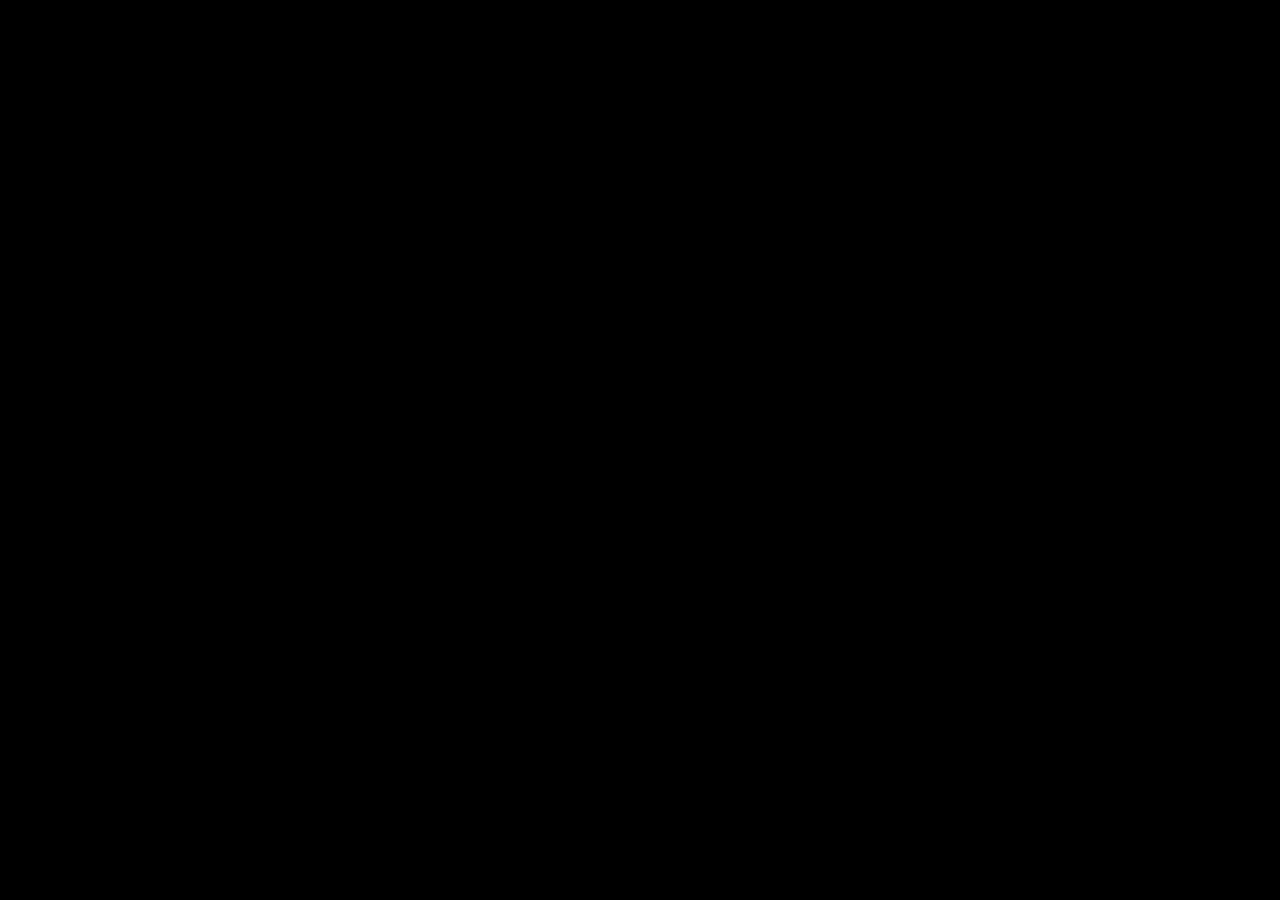
==== index.html @ 4c4936bc "Create Phipps bad time simulator reskin" ====
﻿<!DOCTYPE html>
<html>
<head>
    <meta charset="UTF-8" />
	<meta http-equiv="X-UA-Compatible" content="IE=edge,chrome=1" />
	<title>Phipps: Bad Time Simulator</title>
	<meta name="description" content="Phipps has entered the bad time simulator. Ahh hell." />
	
	<!-- Standardised web app manifest -->
	<link rel="manifest" href="appmanifest.json" />
	
	<!-- Allow fullscreen mode on iOS devices. (These are Apple specific meta tags.) -->
	<meta name="viewport" content="width=device-width, initial-scale=1.0, maximum-scale=1.0, minimum-scale=1.0, user-scalable=no, minimal-ui" />
	<meta name="apple-mobile-web-app-capable" content="yes" />
	<meta name="apple-mobile-web-app-status-bar-style" content="black" />
	<link rel="apple-touch-icon" sizes="256x256" href="icon-256.png" />
	<meta name="HandheldFriendly" content="true" />
	
	<!-- Chrome for Android web app tags -->
	<meta name="mobile-web-app-capable" content="yes" />
	<link rel="shortcut icon" sizes="256x256" href="icon-256.png" />

    <!-- All margins and padding must be zero for the canvas to fill the screen. -->
	<style type="text/css">
		* {
			padding: 0;
			margin: 0;
		}
		html, body {
			background: #000;
			color: #fff;
			overflow: hidden;
			touch-action: none;
			-ms-touch-action: none;
		}
		canvas {
			touch-action-delay: none;
			touch-action: none;
			-ms-touch-action: none;
		}
    </style>
	

</head> 
 
<body> 
	<div id="fb-root"></div>
	
	<script>
	// Issue a warning if trying to preview an exported project on disk.
	(function(){
		// Check for running exported on file protocol
		if (window.location.protocol.substr(0, 4) === "file")
		{
			alert("Exported games won't work until you upload them. (When running on the file:/// protocol, browsers block many features from working for security reasons.)");
		}
	})();
	</script>
	
	<!-- The canvas must be inside a div called c2canvasdiv -->
	<div id="c2canvasdiv">
	
		<!-- The canvas the project will render to.  If you change its ID, don't forget to change the
		ID the runtime looks for in the jQuery events above (ready() and cr_sizeCanvas()). -->
		<canvas id="c2canvas" width="640" height="480">
			<!-- This text is displayed if the visitor's browser does not support HTML5.
			You can change it, but it is a good idea to link to a description of a browser
			and provide some links to download some popular HTML5-compatible browsers. -->
			<h1>Your browser does not appear to support HTML5.  Try upgrading your browser to the latest version.  <a href="http://www.whatbrowser.org">What is a browser?</a>
			<br/><br/><a href="http://www.microsoft.com/windows/internet-explorer/default.aspx">Microsoft Internet Explorer</a><br/>
			<a href="http://www.mozilla.com/firefox/">Mozilla Firefox</a><br/>
			<a href="http://www.google.com/chrome/">Google Chrome</a><br/>
			<a href="http://www.apple.com/safari/download/">Apple Safari</a></h1>
		</canvas>
		
	</div>
	
	<!-- Pages load faster with scripts at the bottom -->
	
	<!-- Construct 2 exported games require jQuery. -->
	<script src="jquery-3.4.1.min.js"></script>


	
    <!-- The runtime script.  You can rename it, but don't forget to rename the reference here as well.
    This file will have been minified and obfuscated if you enabled "Minify script" during export. -->
	<script src="c2runtime.js"></script>

    <script>
		// Start the Construct 2 project running on window load.
		jQuery(document).ready(function ()
		{			
			// Create new runtime using the c2canvas
			cr_createRuntime("c2canvas");
		});
		
		// Pause and resume on page becoming visible/invisible
		function onVisibilityChanged() {
			if (document.hidden || document.mozHidden || document.webkitHidden || document.msHidden)
				cr_setSuspended(true);
			else
				cr_setSuspended(false);
		};
		
		document.addEventListener("visibilitychange", onVisibilityChanged, false);
		document.addEventListener("mozvisibilitychange", onVisibilityChanged, false);
		document.addEventListener("webkitvisibilitychange", onVisibilityChanged, false);
		document.addEventListener("msvisibilitychange", onVisibilityChanged, false);
		
		function OnRegisterSWError(e)
		{
			console.warn("Failed to register service worker: ", e);
		};
		
		// Runtime calls this global method when ready to start caching (i.e. after startup).
		// This registers the service worker which caches resources for offline support.
		window.C2_RegisterSW = function C2_RegisterSW()
		{
			if (!navigator.serviceWorker)
				return;		// no SW support, ignore call
			
			try {
				navigator.serviceWorker.register("sw.js", { scope: "./" })
				.then(function (reg)
				{
					console.log("Registered service worker on " + reg.scope);
				})
				.catch(OnRegisterSWError);
			}
			catch (e)
			{
				OnRegisterSWError(e);
			}
		};
    </script>
</body> 
</html>
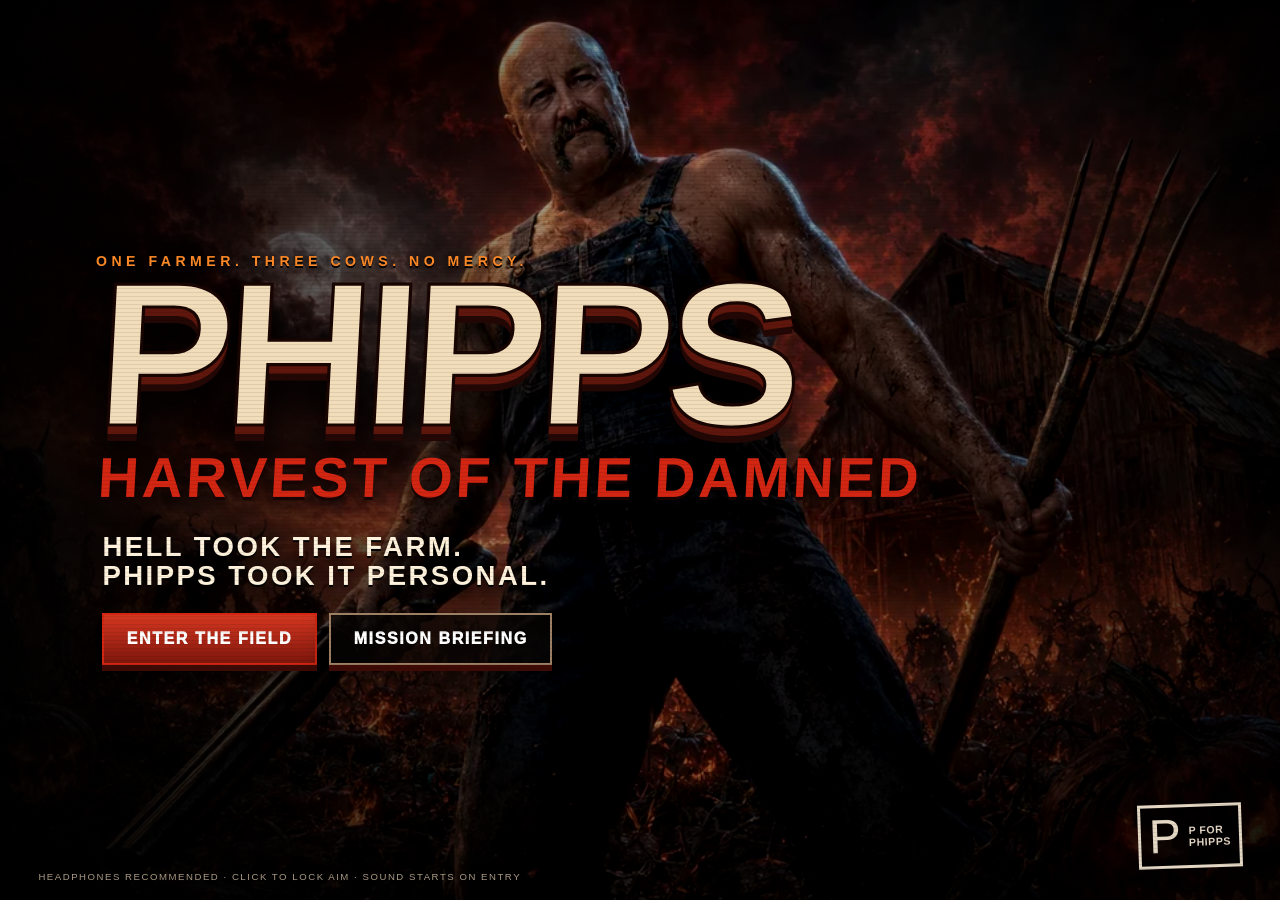
==== commit b3da41c6: "Replace simulator with Harvest of the Damned" ====
--- a/index.html
+++ b/index.html
@@ -1,137 +1,112 @@
-﻿<!DOCTYPE html>
-<html>
-<head>
-    <meta charset="UTF-8" />
-	<meta http-equiv="X-UA-Compatible" content="IE=edge,chrome=1" />
-	<title>Phipps: Bad Time Simulator</title>
-	<meta name="description" content="Phipps has entered the bad time simulator. Ahh hell." />
-	
-	<!-- Standardised web app manifest -->
-	<link rel="manifest" href="appmanifest.json" />
-	
-	<!-- Allow fullscreen mode on iOS devices. (These are Apple specific meta tags.) -->
-	<meta name="viewport" content="width=device-width, initial-scale=1.0, maximum-scale=1.0, minimum-scale=1.0, user-scalable=no, minimal-ui" />
-	<meta name="apple-mobile-web-app-capable" content="yes" />
-	<meta name="apple-mobile-web-app-status-bar-style" content="black" />
-	<link rel="apple-touch-icon" sizes="256x256" href="icon-256.png" />
-	<meta name="HandheldFriendly" content="true" />
-	
-	<!-- Chrome for Android web app tags -->
-	<meta name="mobile-web-app-capable" content="yes" />
-	<link rel="shortcut icon" sizes="256x256" href="icon-256.png" />
-
-    <!-- All margins and padding must be zero for the canvas to fill the screen. -->
-	<style type="text/css">
-		* {
-			padding: 0;
-			margin: 0;
-		}
-		html, body {
-			background: #000;
-			color: #fff;
-			overflow: hidden;
-			touch-action: none;
-			-ms-touch-action: none;
-		}
-		canvas {
-			touch-action-delay: none;
-			touch-action: none;
-			-ms-touch-action: none;
-		}
-    </style>
-	
-
-</head> 
- 
-<body> 
-	<div id="fb-root"></div>
-	
-	<script>
-	// Issue a warning if trying to preview an exported project on disk.
-	(function(){
-		// Check for running exported on file protocol
-		if (window.location.protocol.substr(0, 4) === "file")
-		{
-			alert("Exported games won't work until you upload them. (When running on the file:/// protocol, browsers block many features from working for security reasons.)");
-		}
-	})();
-	</script>
-	
-	<!-- The canvas must be inside a div called c2canvasdiv -->
-	<div id="c2canvasdiv">
-	
-		<!-- The canvas the project will render to.  If you change its ID, don't forget to change the
-		ID the runtime looks for in the jQuery events above (ready() and cr_sizeCanvas()). -->
-		<canvas id="c2canvas" width="640" height="480">
-			<!-- This text is displayed if the visitor's browser does not support HTML5.
-			You can change it, but it is a good idea to link to a description of a browser
-			and provide some links to download some popular HTML5-compatible browsers. -->
-			<h1>Your browser does not appear to support HTML5.  Try upgrading your browser to the latest version.  <a href="http://www.whatbrowser.org">What is a browser?</a>
-			<br/><br/><a href="http://www.microsoft.com/windows/internet-explorer/default.aspx">Microsoft Internet Explorer</a><br/>
-			<a href="http://www.mozilla.com/firefox/">Mozilla Firefox</a><br/>
-			<a href="http://www.google.com/chrome/">Google Chrome</a><br/>
-			<a href="http://www.apple.com/safari/download/">Apple Safari</a></h1>
-		</canvas>
-		
-	</div>
-	
-	<!-- Pages load faster with scripts at the bottom -->
-	
-	<!-- Construct 2 exported games require jQuery. -->
-	<script src="jquery-3.4.1.min.js"></script>
-
-
-	
-    <!-- The runtime script.  You can rename it, but don't forget to rename the reference here as well.
-    This file will have been minified and obfuscated if you enabled "Minify script" during export. -->
-	<script src="c2runtime.js"></script>
-
-    <script>
-		// Start the Construct 2 project running on window load.
-		jQuery(document).ready(function ()
-		{			
-			// Create new runtime using the c2canvas
-			cr_createRuntime("c2canvas");
-		});
-		
-		// Pause and resume on page becoming visible/invisible
-		function onVisibilityChanged() {
-			if (document.hidden || document.mozHidden || document.webkitHidden || document.msHidden)
-				cr_setSuspended(true);
-			else
-				cr_setSuspended(false);
-		};
-		
-		document.addEventListener("visibilitychange", onVisibilityChanged, false);
-		document.addEventListener("mozvisibilitychange", onVisibilityChanged, false);
-		document.addEventListener("webkitvisibilitychange", onVisibilityChanged, false);
-		document.addEventListener("msvisibilitychange", onVisibilityChanged, false);
-		
-		function OnRegisterSWError(e)
-		{
-			console.warn("Failed to register service worker: ", e);
-		};
-		
-		// Runtime calls this global method when ready to start caching (i.e. after startup).
-		// This registers the service worker which caches resources for offline support.
-		window.C2_RegisterSW = function C2_RegisterSW()
-		{
-			if (!navigator.serviceWorker)
-				return;		// no SW support, ignore call
-			
-			try {
-				navigator.serviceWorker.register("sw.js", { scope: "./" })
-				.then(function (reg)
-				{
-					console.log("Registered service worker on " + reg.scope);
-				})
-				.catch(OnRegisterSWError);
-			}
-			catch (e)
-			{
-				OnRegisterSWError(e);
-			}
-		};
-    </script>
-</body> 
-</html> 
+<!doctype html>
+<html lang="en">
+<head>
+  <meta charset="utf-8">
+  <meta name="viewport" content="width=device-width, initial-scale=1, viewport-fit=cover">
+  <meta name="theme-color" content="#080403">
+  <meta name="description" content="Phipps: Harvest of the Damned — an original browser FPS about one farmer, three cows, and a very bad night.">
+  <title>Phipps: Harvest of the Damned</title>
+  <link rel="stylesheet" href="style.css">
+</head>
+<body>
+  <main id="app">
+    <section id="title-screen" class="screen active" aria-labelledby="game-title">
+      <div class="title-art" aria-hidden="true"></div>
+      <div class="title-vignette" aria-hidden="true"></div>
+      <div class="title-content">
+        <p class="eyebrow">ONE FARMER. THREE COWS. NO MERCY.</p>
+        <h1 id="game-title"><span>PHIPPS</span><small>HARVEST OF THE DAMNED</small></h1>
+        <p class="tagline">HELL TOOK THE FARM.<br>PHIPPS TOOK IT PERSONAL.</p>
+        <div class="title-actions">
+          <button id="start-button" class="blood-button">ENTER THE FIELD</button>
+          <button id="briefing-button" class="ghost-button">MISSION BRIEFING</button>
+        </div>
+      </div>
+      <div class="rating-stamp" aria-hidden="true"><strong>P</strong><span>P FOR<br>PHIPPS</span></div>
+      <p class="boot-note">HEADPHONES RECOMMENDED · CLICK TO LOCK AIM · SOUND STARTS ON ENTRY</p>
+    </section>
+
+    <section id="game-screen" class="screen" aria-label="Game">
+      <div id="game-shell">
+        <canvas id="game" width="960" height="540" tabindex="0" aria-label="First-person game view"></canvas>
+        <div class="scanlines" aria-hidden="true"></div>
+        <div id="damage-flash" aria-hidden="true"></div>
+        <div id="crosshair" aria-hidden="true"><i></i><i></i></div>
+        <div id="boss-bar" class="hidden" aria-live="polite">
+          <span>THE INFERNAL COMBINE</span>
+          <div><i id="boss-health"></i></div>
+        </div>
+        <div id="dialogue" class="hidden" aria-live="polite">
+          <strong>PHIPPS</strong><span id="dialogue-text"></span>
+        </div>
+        <div id="objective">FIND THE HERD. CLEANSE THE FIELD.</div>
+        <div id="hud" aria-label="Player status">
+          <div class="hud-identity">
+            <img src="assets/phipps.png" alt="Phipps">
+            <div><span class="hud-label">PHIPPS</span><strong id="health">100</strong><small>VITALITY</small></div>
+          </div>
+          <div class="hud-ammo"><span class="hud-label">12 GAUGE</span><strong id="ammo">12</strong><small>SHELLS</small></div>
+          <div class="hud-mission">
+            <div><span>COWS</span><strong id="cows">0 / 3</strong></div>
+            <div><span>CLEANSED</span><strong id="kills">0 / 10</strong></div>
+          </div>
+        </div>
+        <button id="sound-toggle" aria-label="Mute sound" title="Mute sound">SOUND: ON</button>
+        <button id="pause-button" aria-label="Pause game" title="Pause game">II</button>
+      </div>
+
+      <div id="touch-controls" aria-label="Touch controls">
+        <div class="touch-pad">
+          <button data-control="forward" aria-label="Move forward">▲</button>
+          <div><button data-control="left" aria-label="Turn left">◀</button><button data-control="back" aria-label="Move backward">▼</button><button data-control="right" aria-label="Turn right">▶</button></div>
+        </div>
+        <button id="touch-fire" aria-label="Fire shotgun">FIRE</button>
+      </div>
+      <p class="controls-copy"><b>WASD</b> MOVE · <b>MOUSE / ARROWS</b> AIM · <b>CLICK / SPACE</b> FIRE · <b>ESC</b> PAUSE</p>
+    </section>
+
+    <div id="briefing" class="modal hidden" role="dialog" aria-modal="true" aria-labelledby="briefing-title">
+      <div class="modal-panel dossier">
+        <button class="modal-close" aria-label="Close briefing">×</button>
+        <p class="eyebrow">INCIDENT REPORT · 03:17 AM</p>
+        <h2 id="briefing-title">THE SOUTH FIELD HAS GONE TO HELL.</h2>
+        <div class="briefing-grid">
+          <img src="assets/phipps.png" alt="Phipps, farmer and last line of defense">
+          <div>
+            <p>The pumpkins are screaming. The scarecrows are walking. Something stole all three cows and parked an infernal combine beyond the south fence.</p>
+            <ul>
+              <li>Recover the herd.</li>
+              <li>Cleanse ten field abominations.</li>
+              <li>Turn off the combine. Permanently.</li>
+            </ul>
+            <blockquote>“I’m like you. I was trying to get some sleep.”</blockquote>
+          </div>
+        </div>
+        <button id="briefing-start" class="blood-button">AH HELL. LET'S GO.</button>
+      </div>
+    </div>
+
+    <div id="pause-overlay" class="modal hidden" role="dialog" aria-modal="true" aria-labelledby="pause-title">
+      <div class="modal-panel compact">
+        <p class="eyebrow">FIELD OPERATIONS SUSPENDED</p>
+        <h2 id="pause-title">PAUSED</h2>
+        <button id="resume-button" class="blood-button">GET BACK TO WORK</button>
+        <button id="quit-button" class="ghost-button">RETURN TO TITLE</button>
+      </div>
+    </div>
+
+    <div id="end-screen" class="screen" aria-live="assertive">
+      <div class="end-art"></div>
+      <div class="end-copy">
+        <p class="eyebrow" id="end-eyebrow">THE FARM REMEMBERS</p>
+        <h2 id="end-title">DAWN OVER PHIPPS FARM</h2>
+        <p id="end-text"></p>
+        <div id="end-stats"></div>
+        <button id="restart-button" class="blood-button">WORK ANOTHER SHIFT</button>
+        <button id="end-title-button" class="ghost-button">RETURN TO TITLE</button>
+      </div>
+    </div>
+  </main>
+  <script src="game.js"></script>
+</body>
+</html>
--- a/style.css
+++ b/style.css
@@ -0,0 +1,321 @@
+:root {
+  --black: #050403;
+  --coal: #100b08;
+  --bone: #e8d9bd;
+  --rust: #a32e18;
+  --blood: #d22613;
+  --ember: #ff8a27;
+  --mud: #3b2418;
+}
+
+* { box-sizing: border-box; }
+
+html, body { width: 100%; min-height: 100%; margin: 0; background: #000; color: var(--bone); }
+
+body {
+  overflow: hidden;
+  font-family: "Arial Narrow", "Roboto Condensed", Arial, sans-serif;
+  letter-spacing: .035em;
+}
+
+button { font: inherit; }
+
+.screen {
+  position: fixed;
+  inset: 0;
+  display: none;
+  background: var(--black);
+}
+
+.screen.active { display: flex; }
+.hidden { display: none !important; }
+
+#title-screen {
+  align-items: center;
+  justify-content: center;
+  isolation: isolate;
+  overflow: hidden;
+}
+
+.title-art, .end-art {
+  position: absolute;
+  inset: -3%;
+  z-index: -3;
+  background: #160906 url("assets/title-key-art.webp") center 35% / cover no-repeat;
+  filter: saturate(.92) contrast(1.14) brightness(.72);
+  animation: title-breathe 14s ease-in-out infinite alternate;
+}
+
+.title-vignette {
+  position: absolute;
+  inset: 0;
+  z-index: -2;
+  background:
+    radial-gradient(circle at 50% 45%, transparent 10%, rgba(0,0,0,.28) 55%, #000 105%),
+    linear-gradient(90deg, rgba(0,0,0,.85), transparent 45%, rgba(0,0,0,.18));
+}
+
+#title-screen::after, #end-screen::after {
+  content: "";
+  position: absolute;
+  inset: 0;
+  pointer-events: none;
+  background-image: repeating-linear-gradient(0deg, transparent 0 3px, rgba(0,0,0,.16) 4px);
+  mix-blend-mode: multiply;
+}
+
+.title-content {
+  width: min(93vw, 1240px);
+  padding: 5vh 4vw;
+  margin-top: 2vh;
+  text-align: left;
+  text-shadow: 0 4px 18px #000, 0 2px 0 #000;
+}
+
+.eyebrow {
+  margin: 0 0 .55rem;
+  color: var(--ember);
+  font-size: clamp(.65rem, 1.1vw, .9rem);
+  font-weight: 900;
+  letter-spacing: .32em;
+  text-transform: uppercase;
+}
+
+h1 {
+  max-width: 900px;
+  margin: 0;
+  font-family: Impact, Haettenschweiler, "Arial Narrow Bold", sans-serif;
+  font-weight: 900;
+  line-height: .75;
+  text-transform: uppercase;
+  transform: skew(-3deg);
+}
+
+h1 > span {
+  display: block;
+  color: #f1ddba;
+  font-size: clamp(5.8rem, 16vw, 13.5rem);
+  letter-spacing: -.045em;
+  -webkit-text-stroke: clamp(1px, .25vw, 4px) #180502;
+  text-shadow: 0 .045em 0 #5e160d, 0 .08em 0 #220705, 0 .15em .18em #000;
+}
+
+h1 small {
+  display: block;
+  margin: .34em 0 0 .12em;
+  color: var(--blood);
+  font-size: clamp(1.6rem, 4.4vw, 3.8rem);
+  letter-spacing: .06em;
+  line-height: .95;
+  text-shadow: 0 3px 0 #160302, 0 7px 20px #000;
+}
+
+.tagline {
+  margin: 1.8rem 0 1.4rem .4rem;
+  color: #fff2dc;
+  font-size: clamp(1rem, 2.15vw, 1.75rem);
+  font-weight: 900;
+  line-height: 1.05;
+  letter-spacing: .09em;
+}
+
+.title-actions { display: flex; gap: .8rem; margin-left: .4rem; }
+
+.blood-button, .ghost-button {
+  min-height: 52px;
+  padding: .85rem 1.4rem;
+  border: 2px solid var(--blood);
+  border-radius: 0;
+  color: white;
+  font-weight: 950;
+  letter-spacing: .1em;
+  text-transform: uppercase;
+  cursor: pointer;
+  box-shadow: 0 6px 0 #3d0a05, 0 11px 24px rgba(0,0,0,.55);
+  transition: transform .12s, filter .12s, background .12s;
+}
+
+.blood-button { background: linear-gradient(#d53720, #7f160c); }
+.ghost-button { background: rgba(8,5,4,.74); border-color: #9d8063; }
+.blood-button:hover, .ghost-button:hover { filter: brightness(1.22); transform: translateY(-2px); }
+.blood-button:active, .ghost-button:active { transform: translateY(4px); box-shadow: 0 2px 0 #3d0a05; }
+.blood-button:focus-visible, .ghost-button:focus-visible, button:focus-visible { outline: 3px solid #ffd27e; outline-offset: 4px; }
+
+.rating-stamp {
+  position: absolute;
+  right: 3vw;
+  bottom: 3.5vh;
+  display: flex;
+  align-items: center;
+  gap: .45rem;
+  padding: .32rem .5rem;
+  border: 3px solid #e4d7c4;
+  color: #e4d7c4;
+  background: rgba(0,0,0,.68);
+  transform: rotate(-2deg);
+}
+.rating-stamp strong { font: 3rem/1 Impact, sans-serif; }
+.rating-stamp span { font-size: .66rem; font-weight: 900; }
+.boot-note { position: absolute; left: 3vw; bottom: 2vh; margin: 0; color: #ab9b86; font-size: .6rem; letter-spacing: .16em; }
+
+#game-screen { flex-direction: column; align-items: center; justify-content: center; background: #050302; }
+
+#game-shell {
+  position: relative;
+  width: min(100vw, calc((100vh - 42px) * 16 / 9));
+  aspect-ratio: 16 / 9;
+  max-height: calc(100vh - 42px);
+  overflow: hidden;
+  border: 1px solid #4a1b12;
+  box-shadow: 0 0 0 5px #0d0806, 0 0 70px #3c0b06;
+  background: black;
+}
+
+#game { width: 100%; height: 100%; display: block; image-rendering: pixelated; cursor: crosshair; }
+
+.scanlines {
+  position: absolute;
+  inset: 0;
+  pointer-events: none;
+  opacity: .2;
+  background: repeating-linear-gradient(0deg, transparent 0 3px, rgba(0,0,0,.7) 4px);
+  mix-blend-mode: multiply;
+}
+
+#damage-flash { position: absolute; inset: 0; pointer-events: none; background: rgba(216, 20, 0, 0); box-shadow: inset 0 0 90px rgba(255,0,0,0); transition: background .1s; }
+#damage-flash.hit { background: rgba(216,20,0,.24); box-shadow: inset 0 0 120px rgba(255,0,0,.75); }
+
+#crosshair { position: absolute; left: 50%; top: 50%; width: 24px; height: 24px; transform: translate(-50%,-50%); pointer-events: none; opacity: .75; }
+#crosshair i { position: absolute; left: 50%; top: 50%; background: #f2d9af; box-shadow: 0 0 4px black; transform: translate(-50%,-50%); }
+#crosshair i:first-child { width: 20px; height: 2px; }
+#crosshair i:last-child { width: 2px; height: 20px; }
+
+#hud {
+  position: absolute;
+  left: 0; right: 0; bottom: 0;
+  height: 15.5%;
+  display: grid;
+  grid-template-columns: 1fr .6fr 1fr;
+  align-items: stretch;
+  border-top: 3px solid #7a1b0d;
+  color: #f8ead1;
+  background: linear-gradient(180deg, rgba(17,8,5,.9), rgba(3,2,2,.98));
+  box-shadow: 0 -10px 30px rgba(0,0,0,.5);
+}
+
+.hud-identity { display: flex; align-items: center; min-width: 0; }
+.hud-identity img { width: 28%; align-self: stretch; object-fit: contain; object-position: bottom; filter: sepia(.22) contrast(1.08); background: radial-gradient(circle at 50% 40%, #4a2118, #100806); }
+.hud-identity > div, .hud-ammo { display: grid; align-content: center; padding: 0 6%; }
+.hud-label, #hud small { display: block; font-size: clamp(.45rem, .9vw, .72rem); color: #b19a7e; font-weight: 900; letter-spacing: .18em; }
+#hud strong { font: clamp(1.7rem, 4vw, 3.3rem)/.88 Impact, sans-serif; }
+.hud-identity strong { color: #f7e9cf; }
+.hud-ammo { text-align: center; border-inline: 1px solid #442018; }
+.hud-ammo strong { color: var(--ember); }
+.hud-mission { display: grid; grid-template-columns: 1fr 1fr; align-items: center; text-align: center; }
+.hud-mission div:first-child { border-right: 1px solid #442018; }
+.hud-mission span { display: block; color: #ad8f71; font-size: clamp(.45rem, .85vw, .68rem); font-weight: 900; letter-spacing: .16em; }
+.hud-mission strong { font-size: clamp(1.15rem, 2.5vw, 2rem) !important; }
+
+#objective { position: absolute; left: 50%; top: 4%; transform: translateX(-50%); color: #f2d9b1; font-size: clamp(.54rem, 1.2vw, .8rem); font-weight: 900; letter-spacing: .18em; text-shadow: 0 2px 4px black; white-space: nowrap; }
+
+#dialogue {
+  position: absolute;
+  left: 50%;
+  bottom: 18%;
+  width: min(86%, 680px);
+  padding: .75rem 1rem;
+  transform: translateX(-50%);
+  border-left: 5px solid var(--blood);
+  color: white;
+  background: rgba(5,3,2,.88);
+  box-shadow: 0 6px 24px black;
+  font-size: clamp(.7rem, 1.65vw, 1rem);
+}
+#dialogue strong { margin-right: .75rem; color: var(--ember); letter-spacing: .13em; }
+
+#boss-bar { position: absolute; left: 50%; top: 8%; width: 52%; transform: translateX(-50%); text-align: center; color: #f7dfba; font: clamp(.7rem, 1.5vw, 1rem) Impact, sans-serif; letter-spacing: .14em; text-shadow: 0 2px 4px black; }
+#boss-bar > div { height: 11px; margin-top: 5px; border: 2px solid #d5b68b; background: #120604; box-shadow: 0 2px 5px black; }
+#boss-health { display: block; width: 100%; height: 100%; background: linear-gradient(90deg, #7a1008, #e0401c); transition: width .2s; }
+
+#sound-toggle, #pause-button { position: absolute; top: 2.2%; border: 1px solid rgba(230,210,180,.5); color: #d4c3a9; background: rgba(0,0,0,.55); font-size: clamp(.46rem, .8vw, .65rem); font-weight: 900; letter-spacing: .1em; cursor: pointer; }
+#sound-toggle { right: 2%; padding: .5rem .65rem; }
+#pause-button { left: 2%; width: 34px; height: 30px; }
+
+.controls-copy { height: 30px; margin: 12px 0 0; color: #7d6b59; font-size: .64rem; letter-spacing: .13em; }
+.controls-copy b { color: #b8a58f; }
+
+.modal {
+  position: fixed;
+  inset: 0;
+  z-index: 50;
+  display: grid;
+  place-items: center;
+  padding: 1rem;
+  background: rgba(0,0,0,.86);
+  backdrop-filter: blur(5px);
+}
+
+.modal-panel {
+  position: relative;
+  width: min(760px, 95vw);
+  padding: clamp(1.3rem, 4vw, 3rem);
+  border: 2px solid #77412b;
+  background: linear-gradient(135deg, #21150e, #090604 60%);
+  box-shadow: 0 18px 80px #000, inset 0 0 60px rgba(113,36,15,.16);
+}
+.modal-panel h2, .end-copy h2 { margin: 0 0 1rem; font: clamp(2.2rem, 7vw, 5.8rem)/.88 Impact, sans-serif; color: #ebdac0; letter-spacing: .02em; text-transform: uppercase; text-shadow: 0 4px 0 #461008; }
+.modal-close { position: absolute; top: .5rem; right: .7rem; border: 0; color: #d9c2a4; background: transparent; font-size: 2rem; cursor: pointer; }
+.briefing-grid { display: grid; grid-template-columns: 190px 1fr; gap: 1.5rem; align-items: end; }
+.briefing-grid img { width: 100%; max-height: 300px; object-fit: contain; object-position: bottom; filter: sepia(.35) contrast(1.15); border-bottom: 2px solid var(--rust); }
+.briefing-grid p, .briefing-grid li { line-height: 1.55; color: #c9b89e; }
+.briefing-grid ul { padding-left: 1.15rem; }
+.briefing-grid li::marker { color: var(--blood); }
+blockquote { margin: 1rem 0; padding-left: 1rem; border-left: 3px solid var(--rust); color: #f0d7af; font-weight: 900; font-style: italic; }
+.dossier > .blood-button { width: 100%; margin-top: 1.2rem; }
+.compact { width: min(450px, 92vw); text-align: center; }
+.compact button { width: 100%; margin-top: .7rem; }
+
+#end-screen { z-index: 40; align-items: center; justify-content: center; text-align: center; overflow: hidden; }
+#end-screen .end-art { background-position: center; filter: grayscale(.25) sepia(.5) brightness(.34) contrast(1.25); }
+.end-copy { position: relative; z-index: 2; width: min(780px, 91vw); padding: 2rem; text-shadow: 0 3px 14px black; }
+.end-copy h2 { font-size: clamp(3.5rem, 10vw, 8rem); }
+.end-copy > p:not(.eyebrow) { max-width: 650px; margin: 0 auto 1.3rem; color: #dac8ae; line-height: 1.6; }
+#end-stats { margin: 1.5rem; color: var(--ember); font-weight: 900; letter-spacing: .14em; }
+.end-copy button { margin: .35rem; }
+
+#touch-controls { display: none; }
+
+@keyframes title-breathe { from { transform: scale(1.01); } to { transform: scale(1.065); } }
+
+@media (max-width: 720px) {
+  .title-content { align-self: end; padding-bottom: 14vh; }
+  h1 > span { font-size: clamp(4.7rem, 25vw, 8rem); }
+  h1 small { font-size: clamp(1.25rem, 7vw, 2.6rem); }
+  .tagline { font-size: .88rem; }
+  .title-actions { flex-direction: column; width: min(320px, 90vw); }
+  .rating-stamp, .boot-note { display: none; }
+  .briefing-grid { grid-template-columns: 95px 1fr; gap: .8rem; font-size: .78rem; }
+  #game-shell { width: 100vw; max-height: none; }
+  .controls-copy { display: none; }
+}
+
+@media (pointer: coarse), (max-width: 780px) {
+  #game-screen { justify-content: flex-start; }
+  #game-shell { width: 100vw; margin-top: max(0px, env(safe-area-inset-top)); }
+  #touch-controls {
+    display: flex;
+    flex: 1;
+    width: 100%;
+    min-height: 130px;
+    align-items: center;
+    justify-content: space-between;
+    padding: .5rem max(1rem, env(safe-area-inset-right)) max(.5rem, env(safe-area-inset-bottom)) max(1rem, env(safe-area-inset-left));
+    background: #080503;
+  }
+  .touch-pad { display: grid; justify-items: center; }
+  .touch-pad div { display: flex; gap: 5px; }
+  #touch-controls button { width: 55px; height: 48px; border: 1px solid #6e4935; color: #e6d3b8; background: #24130d; font-weight: 900; touch-action: none; }
+  #touch-fire { width: 78px !important; height: 78px !important; border-radius: 50%; border-color: #a62a18 !important; color: white !important; background: #6b130c !important; }
+}
+
+@media (prefers-reduced-motion: reduce) { .title-art, .end-art { animation: none; } }
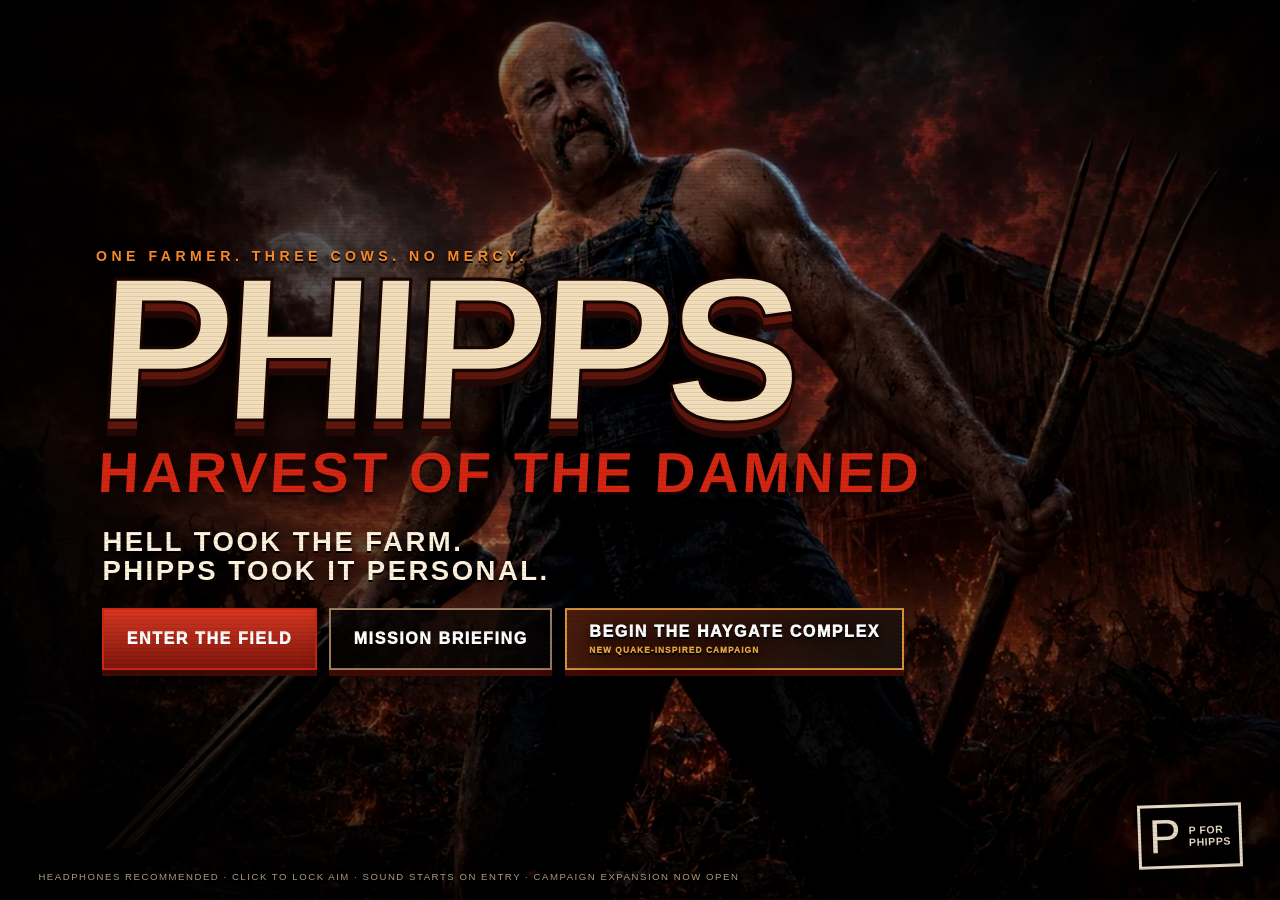
==== commit 14c3adae: "Add The Haygate Complex campaign" ====
--- a/index.html
+++ b/index.html
@@ -20,10 +20,11 @@
         <div class="title-actions">
           <button id="start-button" class="blood-button">ENTER THE FIELD</button>
           <button id="briefing-button" class="ghost-button">MISSION BRIEFING</button>
+          <a class="campaign-button" href="campaign.html"><span>BEGIN THE HAYGATE COMPLEX</span><small>NEW QUAKE-INSPIRED CAMPAIGN</small></a>
         </div>
       </div>
       <div class="rating-stamp" aria-hidden="true"><strong>P</strong><span>P FOR<br>PHIPPS</span></div>
-      <p class="boot-note">HEADPHONES RECOMMENDED · CLICK TO LOCK AIM · SOUND STARTS ON ENTRY</p>
+      <p class="boot-note">HEADPHONES RECOMMENDED · CLICK TO LOCK AIM · SOUND STARTS ON ENTRY · CAMPAIGN EXPANSION NOW OPEN</p>
     </section>
 
     <section id="game-screen" class="screen" aria-label="Game">
--- a/style.css
+++ b/style.css
@@ -119,9 +119,9 @@
   letter-spacing: .09em;
 }
 
-.title-actions { display: flex; gap: .8rem; margin-left: .4rem; }
-
-.blood-button, .ghost-button {
+.title-actions { display: flex; flex-wrap: wrap; gap: .8rem; margin-left: .4rem; }
+
+.blood-button, .ghost-button, .campaign-button {
   min-height: 52px;
   padding: .85rem 1.4rem;
   border: 2px solid var(--blood);
@@ -131,15 +131,18 @@
   letter-spacing: .1em;
   text-transform: uppercase;
   cursor: pointer;
+  text-decoration: none;
   box-shadow: 0 6px 0 #3d0a05, 0 11px 24px rgba(0,0,0,.55);
   transition: transform .12s, filter .12s, background .12s;
 }
 
 .blood-button { background: linear-gradient(#d53720, #7f160c); }
 .ghost-button { background: rgba(8,5,4,.74); border-color: #9d8063; }
-.blood-button:hover, .ghost-button:hover { filter: brightness(1.22); transform: translateY(-2px); }
-.blood-button:active, .ghost-button:active { transform: translateY(4px); box-shadow: 0 2px 0 #3d0a05; }
-.blood-button:focus-visible, .ghost-button:focus-visible, button:focus-visible { outline: 3px solid #ffd27e; outline-offset: 4px; }
+.campaign-button { display: inline-flex; flex-direction: column; justify-content: center; border-color: #d69235; background: linear-gradient(135deg, #4b1c0d, #17100c); }
+.campaign-button small { margin-top: .2rem; color: #e9a640; font-size: .52rem; letter-spacing: .13em; }
+.blood-button:hover, .ghost-button:hover, .campaign-button:hover { filter: brightness(1.22); transform: translateY(-2px); }
+.blood-button:active, .ghost-button:active, .campaign-button:active { transform: translateY(4px); box-shadow: 0 2px 0 #3d0a05; }
+.blood-button:focus-visible, .ghost-button:focus-visible, .campaign-button:focus-visible, button:focus-visible { outline: 3px solid #ffd27e; outline-offset: 4px; }
 
 .rating-stamp {
   position: absolute;
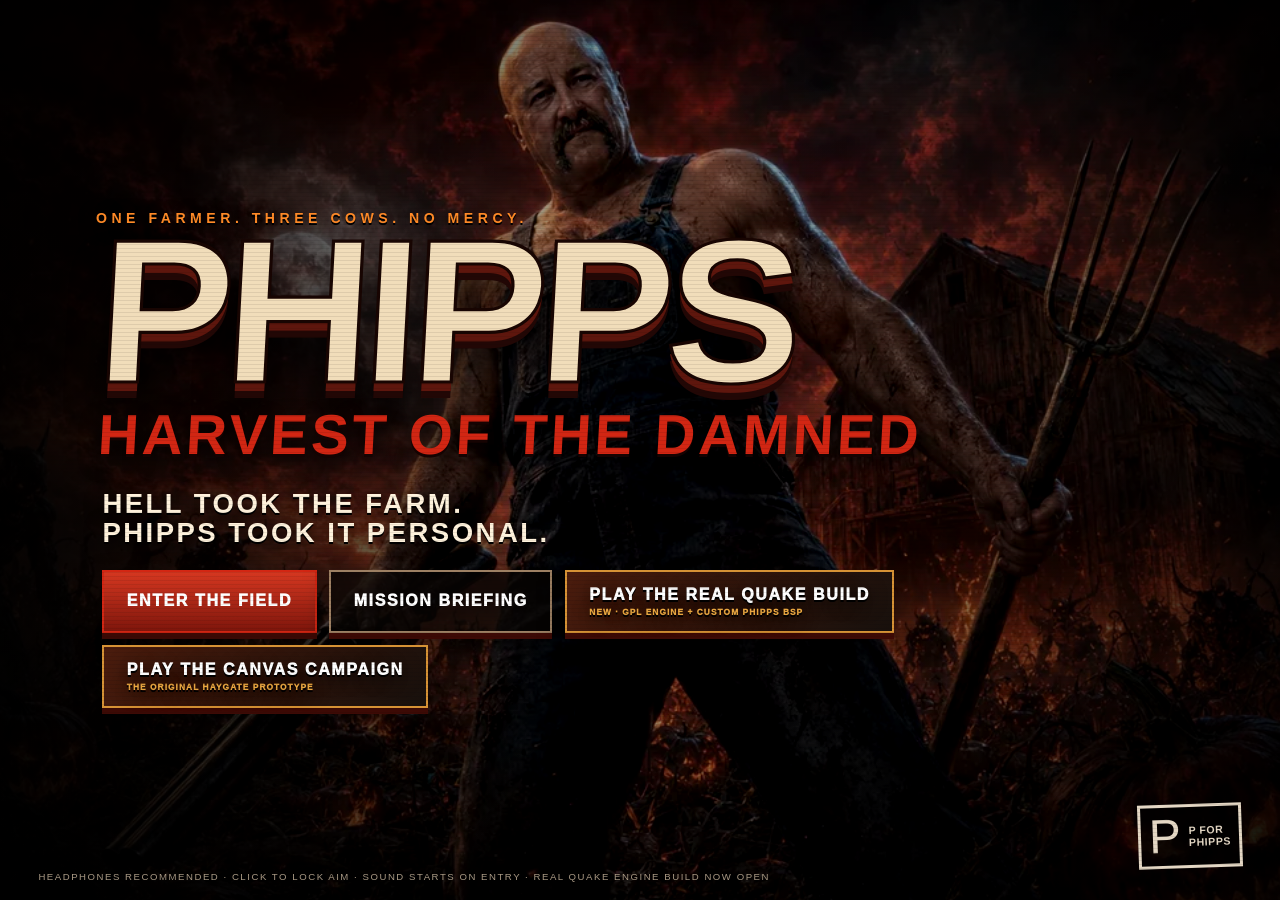
==== commit acfccfa4: "Add Phippsgate GPL Quake engine build" ====
--- a/index.html
+++ b/index.html
@@ -20,11 +20,12 @@
         <div class="title-actions">
           <button id="start-button" class="blood-button">ENTER THE FIELD</button>
           <button id="briefing-button" class="ghost-button">MISSION BRIEFING</button>
-          <a class="campaign-button" href="campaign.html"><span>BEGIN THE HAYGATE COMPLEX</span><small>NEW QUAKE-INSPIRED CAMPAIGN</small></a>
+          <a class="campaign-button" href="quake/"><span>PLAY THE REAL QUAKE BUILD</span><small>NEW · GPL ENGINE + CUSTOM PHIPPS BSP</small></a>
+          <a class="campaign-button" href="campaign.html"><span>PLAY THE CANVAS CAMPAIGN</span><small>THE ORIGINAL HAYGATE PROTOTYPE</small></a>
         </div>
       </div>
       <div class="rating-stamp" aria-hidden="true"><strong>P</strong><span>P FOR<br>PHIPPS</span></div>
-      <p class="boot-note">HEADPHONES RECOMMENDED · CLICK TO LOCK AIM · SOUND STARTS ON ENTRY · CAMPAIGN EXPANSION NOW OPEN</p>
+      <p class="boot-note">HEADPHONES RECOMMENDED · CLICK TO LOCK AIM · SOUND STARTS ON ENTRY · REAL QUAKE ENGINE BUILD NOW OPEN</p>
     </section>
 
     <section id="game-screen" class="screen" aria-label="Game">
